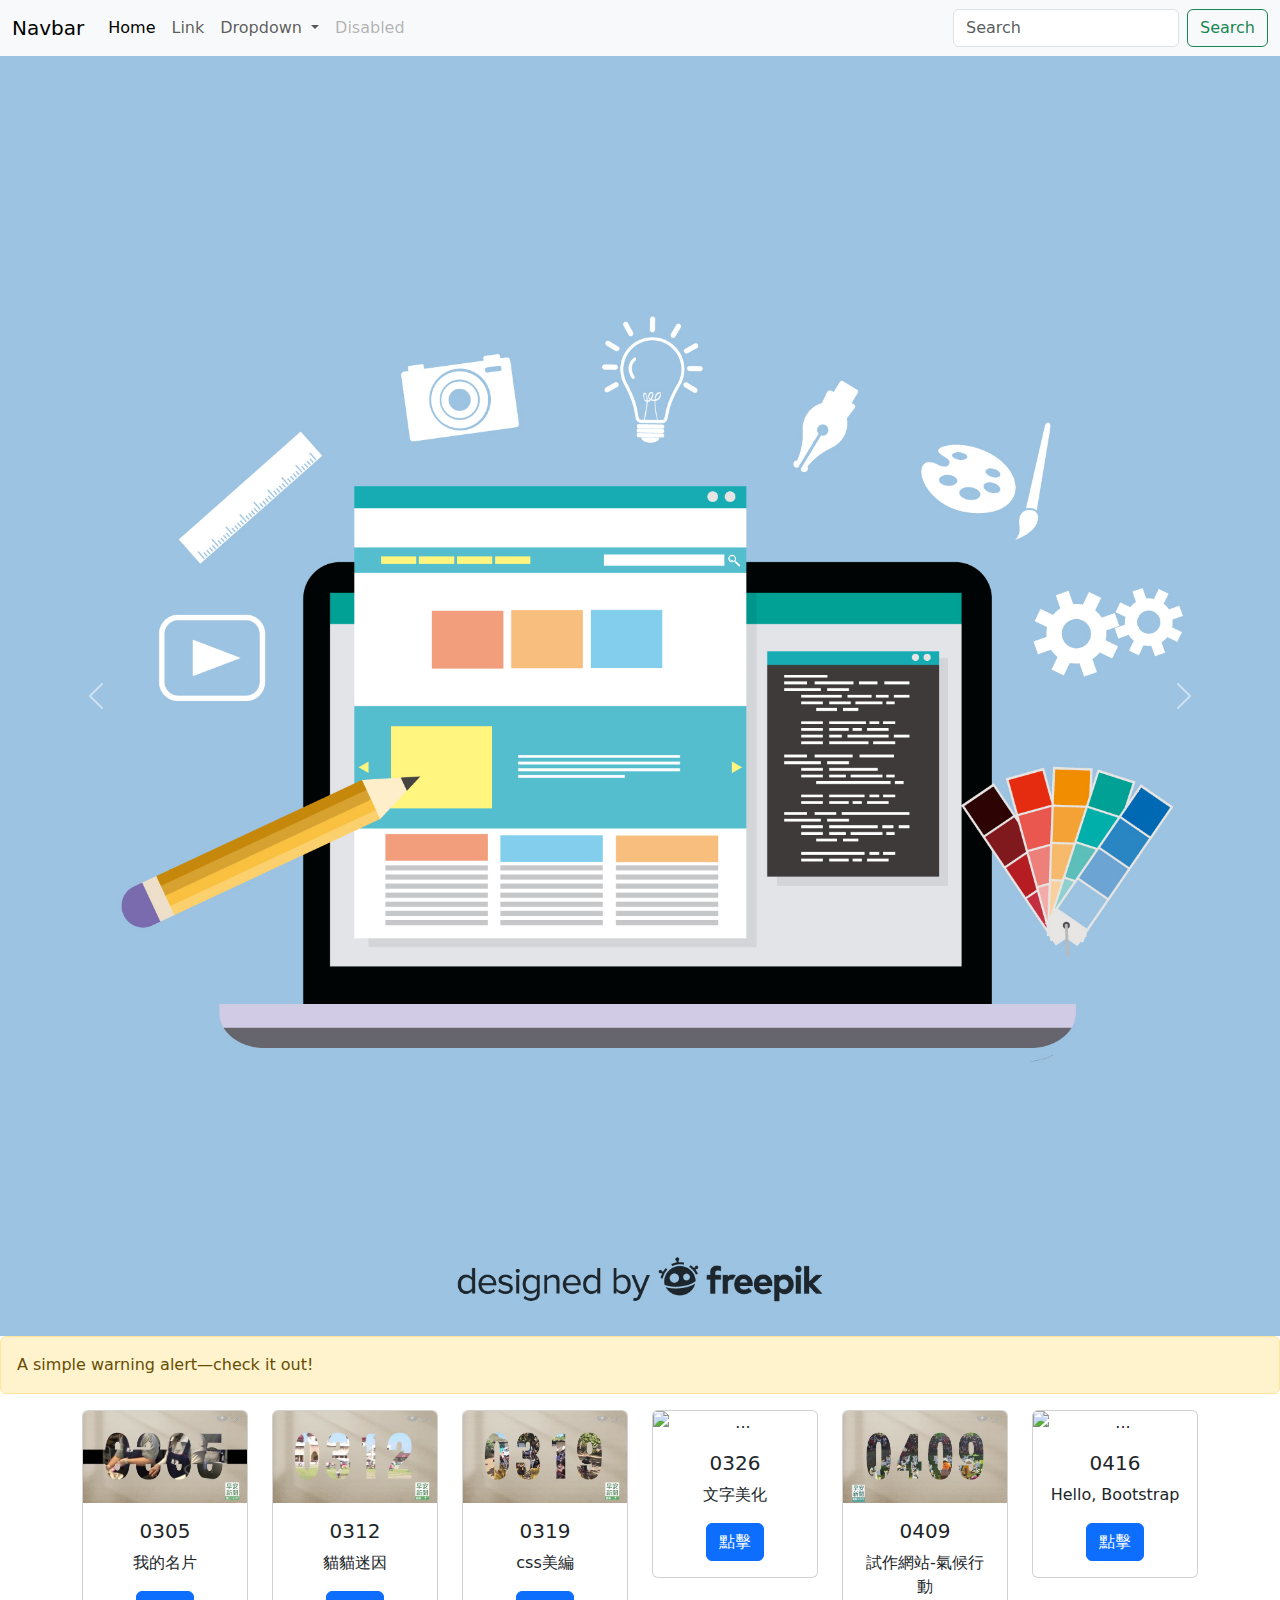
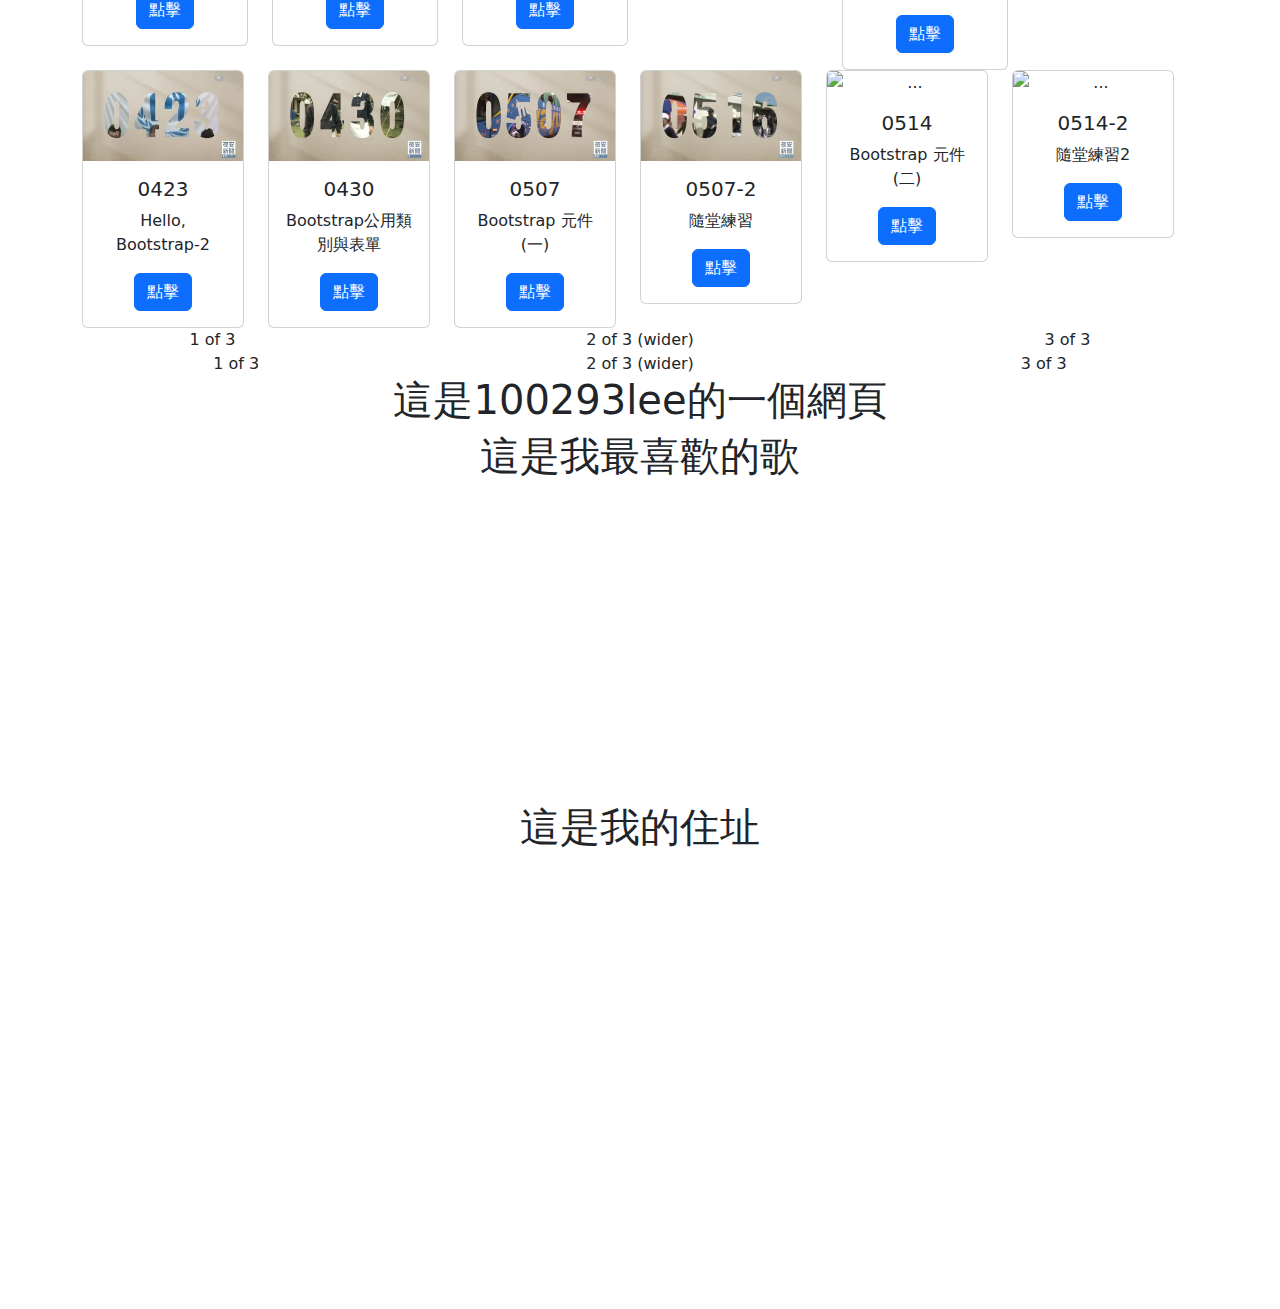
==== index.html @ 9d3fff6c "1" ====
<!DOCTYPE html>

<html>

	<head>
		<meta charset="utf-8">
		<title>我的網頁</title>
		<!-- 引入Bootstrap -->
	         <link href="https://cdn.jsdelivr.net/npm/bootstrap@5.3.3/dist/css/bootstrap.min.css" rel="stylesheet" integrity="sha384-QWTKZyjpPEjISv5WaRU9OFeRpok6YctnYmDr5pNlyT2bRjXh0JMhjY6hW+ALEwIH" crossorigin="anonymous">
	         <script src="https://cdn.jsdelivr.net/npm/bootstrap@5.3.3/dist/js/bootstrap.bundle.min.js" integrity="sha384-YvpcrYf0tY3lHB60NNkmXc5s9fDVZLESaAA55NDzOxhy9GkcIdslK1eN7N6jIeHz" crossorigin="anonymous"></script>
		
	</head>
	
	<body>
		<!-- Navbar -->
		<nav class="navbar navbar-expand-lg bg-body-tertiary">
  <div class="container-fluid">
    <a class="navbar-brand" href="#">Navbar</a>
    <button class="navbar-toggler" type="button" data-bs-toggle="collapse" data-bs-target="#navbarSupportedContent" aria-controls="navbarSupportedContent" aria-expanded="false" aria-label="Toggle navigation">
      <span class="navbar-toggler-icon"></span>
    </button>
    <div class="collapse navbar-collapse" id="navbarSupportedContent">
      <ul class="navbar-nav me-auto mb-2 mb-lg-0">
        <li class="nav-item">
          <a class="nav-link active" aria-current="page" href="#">Home</a>
        </li>
        <li class="nav-item">
          <a class="nav-link" href="#">Link</a>
        </li>
        <li class="nav-item dropdown">
          <a class="nav-link dropdown-toggle" href="#" role="button" data-bs-toggle="dropdown" aria-expanded="false">
            Dropdown
          </a>
          <ul class="dropdown-menu">
            <li><a class="dropdown-item" href="#">Action</a></li>
            <li><a class="dropdown-item" href="#">Another action</a></li>
            <li><hr class="dropdown-divider"></li>
            <li><a class="dropdown-item" href="#">Something else here</a></li>
          </ul>
        </li>
        <li class="nav-item">
          <a class="nav-link disabled" aria-disabled="true">Disabled</a>
        </li>
      </ul>
      <form class="d-flex" role="search">
        <input class="form-control me-2" type="search" placeholder="Search" aria-label="Search">
        <button class="btn btn-outline-success" type="submit">Search</button>
      </form>
    </div>
  </div>
</nav>
		<!-- Carousel -->
		<div id="carouselExample" class="carousel slide">
  <div class="carousel-inner">
    <div class="carousel-item active">
      <img src="458100-PFM5O5-305.jpg" class="d-block w-100" alt="...">
    </div>
    <div class="carousel-item">
      <img src="5-shop-design-template-top-banner_1.webp" class="d-block w-100" alt="...">
    </div>
    <div class="carousel-item">
      <img src="how-to-design-a-good-website-.png" class="d-block w-100" alt="...">
    </div>
  </div>
  <button class="carousel-control-prev" type="button" data-bs-target="#carouselExample" data-bs-slide="prev">
    <span class="carousel-control-prev-icon" aria-hidden="true"></span>
    <span class="visually-hidden">Previous</span>
  </button>
  <button class="carousel-control-next" type="button" data-bs-target="#carouselExample" data-bs-slide="next">
    <span class="carousel-control-next-icon" aria-hidden="true"></span>
    <span class="visually-hidden">Next</span>
  </button>
</div>
		<!-- Alert -->

<div class="alert alert-warning" role="alert">
  A simple warning alert—check it out!
</div>

		<!-- Cards -->
		<div class="container text-center">
  		  <div class="row">
    		<div class="col">
      			<div class="card">
  					<img src="d929bb2508c0e80e79233fb70ca4ea79.jpg" class="card-img-top" alt="...">
  					<div class="card-body">
    					<h5 class="card-title">0305</h5>
    					<p class="card-text">我的名片</p>
    					<a href="0305/index.html" class="btn btn-primary">點擊</a>
  					</div>
				</div>
    		</div>
			<div class="col">
      			<div class="card">
  					<img src="7602c28fa413e6203aaf835ae90d1964.jpg" class="card-img-top" alt="...">
  					<div class="card-body">
    					<h5 class="card-title">0312 </h5>
    					<p class="card-text">貓貓迷因</p>
    					<a href="0312/w0312.html" class="btn btn-primary">點擊</a>
  					</div>
				</div>
    		</div>
			<div class="col">
      			<div class="card">
  					<img src="184143598085ae16a5a2fb267763716d.jpg" class="card-img-top" alt="...">
  					<div class="card-body">
    					<h5 class="card-title">0319</h5>
    					<p class="card-text">css美編</p>
    					<a href="0319/index.html" class="btn btn-primary">點擊</a>
  					</div>
				</div>
    		</div>
			<div class="col">
      			<div class="card">
  					<img src="images.jpg" class="card-img-top" alt="...">
  					<div class="card-body">
    					<h5 class="card-title">0326</h5>
    					<p class="card-text">文字美化</p>
    					<a href="0326/0326-02.html" class="btn btn-primary">點擊</a>
  					</div>
				</div>
    		</div>
			<div class="col">
      			<div class="card">
  					<img src="1b6446e94896bd81a8d20cd13bc6fe61.jpg" class="card-img-top" alt="...">
  					<div class="card-body">
    					<h5 class="card-title">0409</h5>
    					<p class="card-text">試作網站-氣候行動</p>
    					<a href="0409/index.html" class="btn btn-primary">點擊</a>
  					</div>
				</div>
    		</div>
			<div class="col">
      			<div class="card">
  					<img src="" class="card-img-top" alt="...">
  					<div class="card-body">
    					<h5 class="card-title">0416</h5>
    					<p class="card-text">Hello, Bootstrap</p>
    					<a href="0416/index.html" class="btn btn-primary">點擊</a>
  					</div>
				</div>
    		</div>
			<div class="row">
    		<div class="col">
      			<div class="card">
  					<img src="images (1).jpg" class="card-img-top" alt="...">
  					<div class="card-body">
    					<h5 class="card-title">0423</h5>
    					<p class="card-text">Hello, Bootstrap-2</p>
    					<a href="0423/index.html" class="btn btn-primary">點擊</a>
  					</div>
				</div>
    		</div>
			<div class="col">
      			<div class="card">
  					<img src="559060.jpg" class="card-img-top" alt="...">
  					<div class="card-body">
    					<h5 class="card-title">0430 </h5>
    					<p class="card-text">Bootstrap公用類別與表單</p>
    					<a href="0430/index.html" class="btn btn-primary">點擊</a>
  					</div>
				</div>
    		</div>
			<div class="col">
      			<div class="card">
  					<img src="e626d86673fbdec9ebea418ca307e6d9.jpg" class="card-img-top" alt="...">
  					<div class="card-body">
    					<h5 class="card-title">0507</h5>
    					<p class="card-text">Bootstrap 元件(一)</p>
    					<a href="0507/index.html" class="btn btn-primary">點擊</a>
  					</div>
				</div>
    		</div>
			<div class="col">
      			<div class="card">
  					<img src="f93e0d64d843c40c93bfb45cb2a07d54.jpg" class="card-img-top" alt="...">
  					<div class="card-body">
    					<h5 class="card-title">0507-2</h5>
    					<p class="card-text">隨堂練習</p>
    					<a href="0507-2/index.html" class="btn btn-primary">點擊</a>
  					</div>
				</div>
    		</div>
			<div class="col">
      			<div class="card">
  					<img src="..." class="card-img-top" alt="...">
  					<div class="card-body">
    					<h5 class="card-title">0514</h5>
    					<p class="card-text">Bootstrap 元件(二)</p>
    					<a href="0514/index.html" class="btn btn-primary">點擊</a>
  					</div>
				</div>
    		</div>
			<div class="col">
      			<div class="card">
  					<img src="..." class="card-img-top" alt="...">
  					<div class="card-body">
    					<h5 class="card-title">0514-2</h5>
    					<p class="card-text">隨堂練習2</p>
    					<a href="0514-2/index.html" class="btn btn-primary">點擊</a>
  					</div>
				</div>
    		</div>
		</div>

		<!__ Footer __>
		<div class="container text-center">
  <div class="row">
    <div class="col">
      1 of 3
    </div>
    <div class="col-6">
      2 of 3 (wider)
    </div>
    <div class="col">
      3 of 3
    </div>
  </div>
  <div class="row">
    <div class="col">
      1 of 3
    </div>
    <div class="col-5">
      2 of 3 (wider)
    </div>
    <div class="col">
      3 of 3
    </div>
  </div>
</div>
		
		
		
		
		
		
		
		
		
		
		
		
		
		
		<!--
  <p><a href="0305/index.html">0305-我的名片</a></p>
  <p><a href="0312/w0312.html">0312-網頁容器</a></p>
  <p><a href="0319/index.html">0319</a></p>
  <p><a href="0326/index.html">0326</a></p>
  <p><a href="0409/index.html">0409</a></p>
  <p><a href="0416/index.html">0416</a></p>
  <p><a href="0423/index.html">0423</a></p>
  <p><a href="0430/index.html">0430</a></p>
  <p><a href="0507/index.html">0507</a></p>
  <p><a href="0507-2/index.html">隨堂練習</a></p>
  <p><a href="0514/index.html">0514</a></p>
  <p><a href="0514-2/index.html">隨堂練習</a></p>
-->
	    <h1>這是100293lee的一個網頁</h1>
    
		<h1>這是我最喜歡的歌</h1>	
<iframe width="560" height="315" src="https://www.youtube.com/embed/wJnBTPUQS5A?si=DUGt9DIWEv4rrYVt" title="YouTube video player" frameborder="0" allow="accelerometer; autoplay; clipboard-write; encrypted-media; gyroscope; picture-in-picture; web-share" allowfullscreen></iframe>
    <h1>這是我的住址</h1>
		<iframe src="https://www.google.com/maps/embed?pb=!1m18!1m12!1m3!1d3615.278259251106!2d121.5420624760505!3d25.024629238667554!2m3!1f0!2f0!3f0!3m2!1i1024!2i768!4f13.1!3m3!1m2!1s0x3442a908a8232611%3A0xeebfb2d71a5025c7!2z5ZyL56uL6Ie65YyX5pWZ6IKy5aSn5a24!5e0!3m2!1szh-TW!2stw!4v1708998260800!5m2!1szh-TW!2stw" width="600" height="450" style="border:0;" allowfullscreen="" loading="lazy" referrerpolicy="no-referrer-when-downgrade"></iframe>
	</body>

</html>
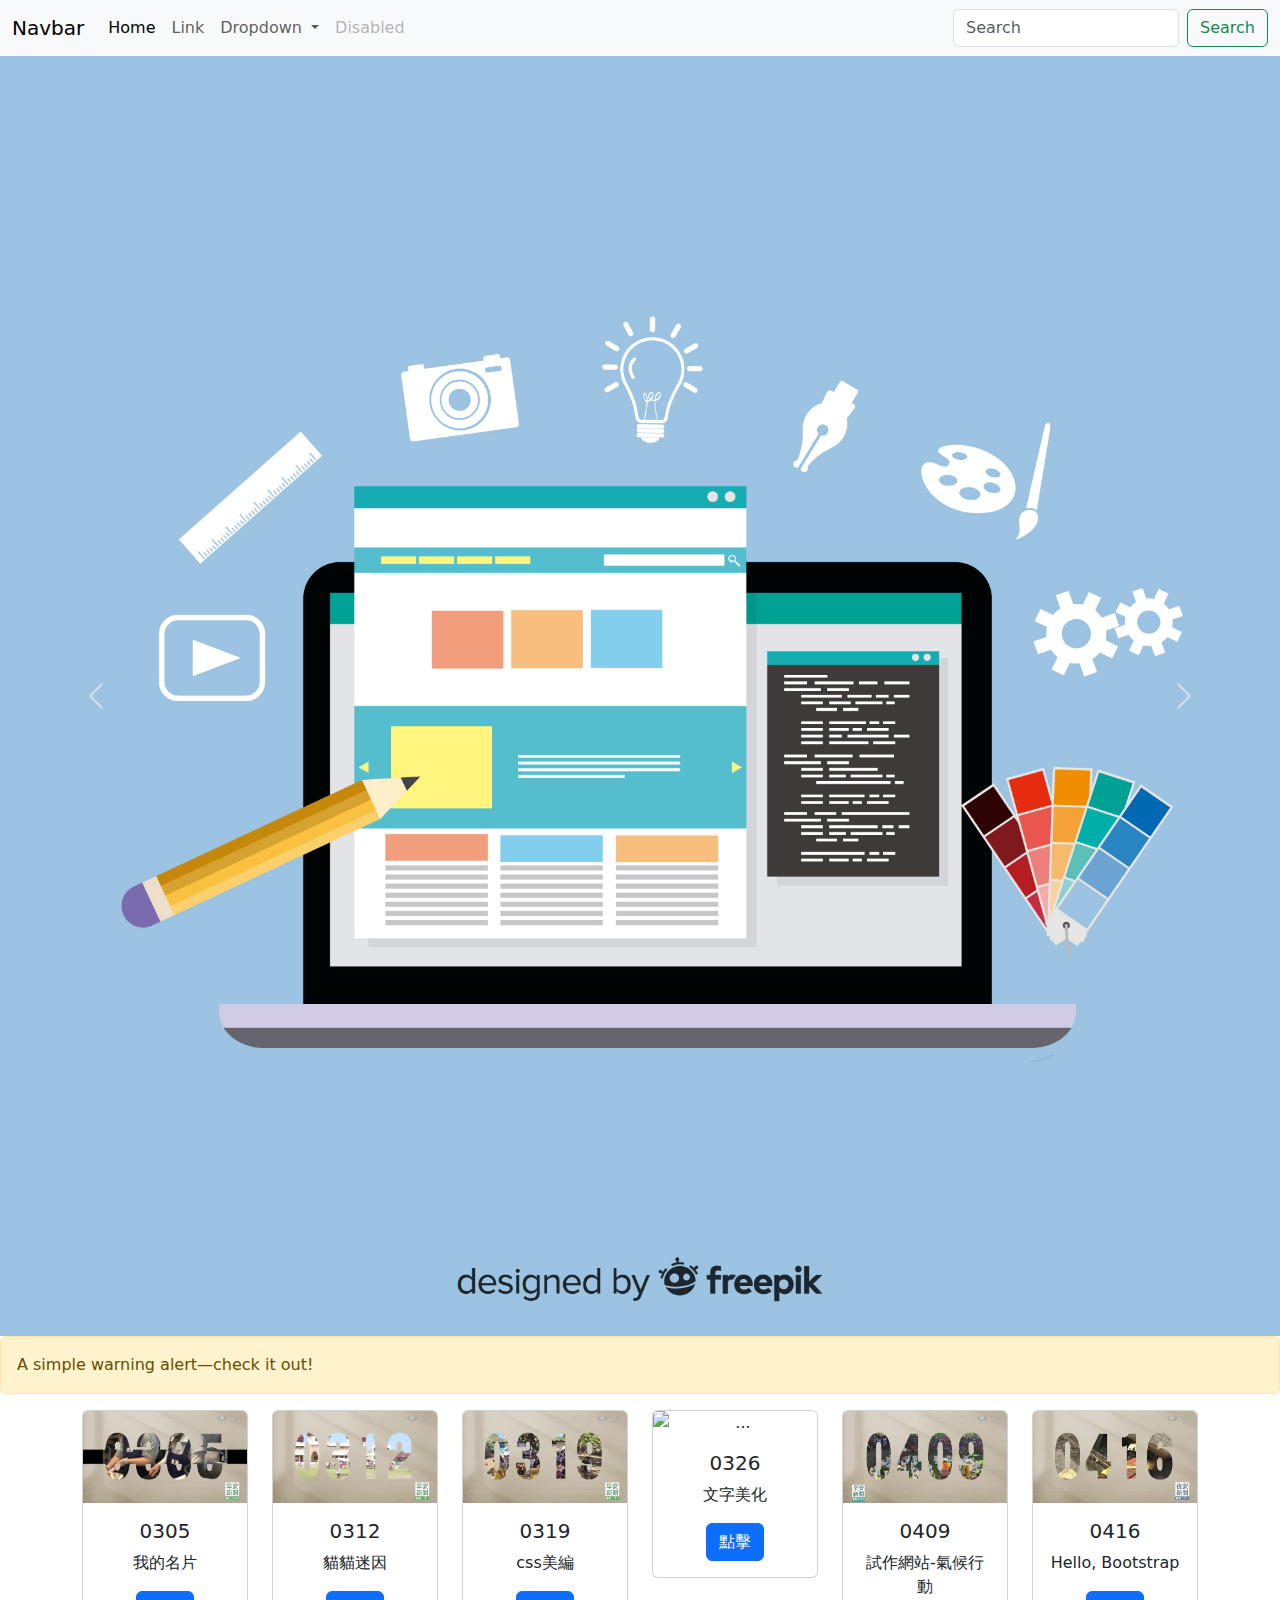
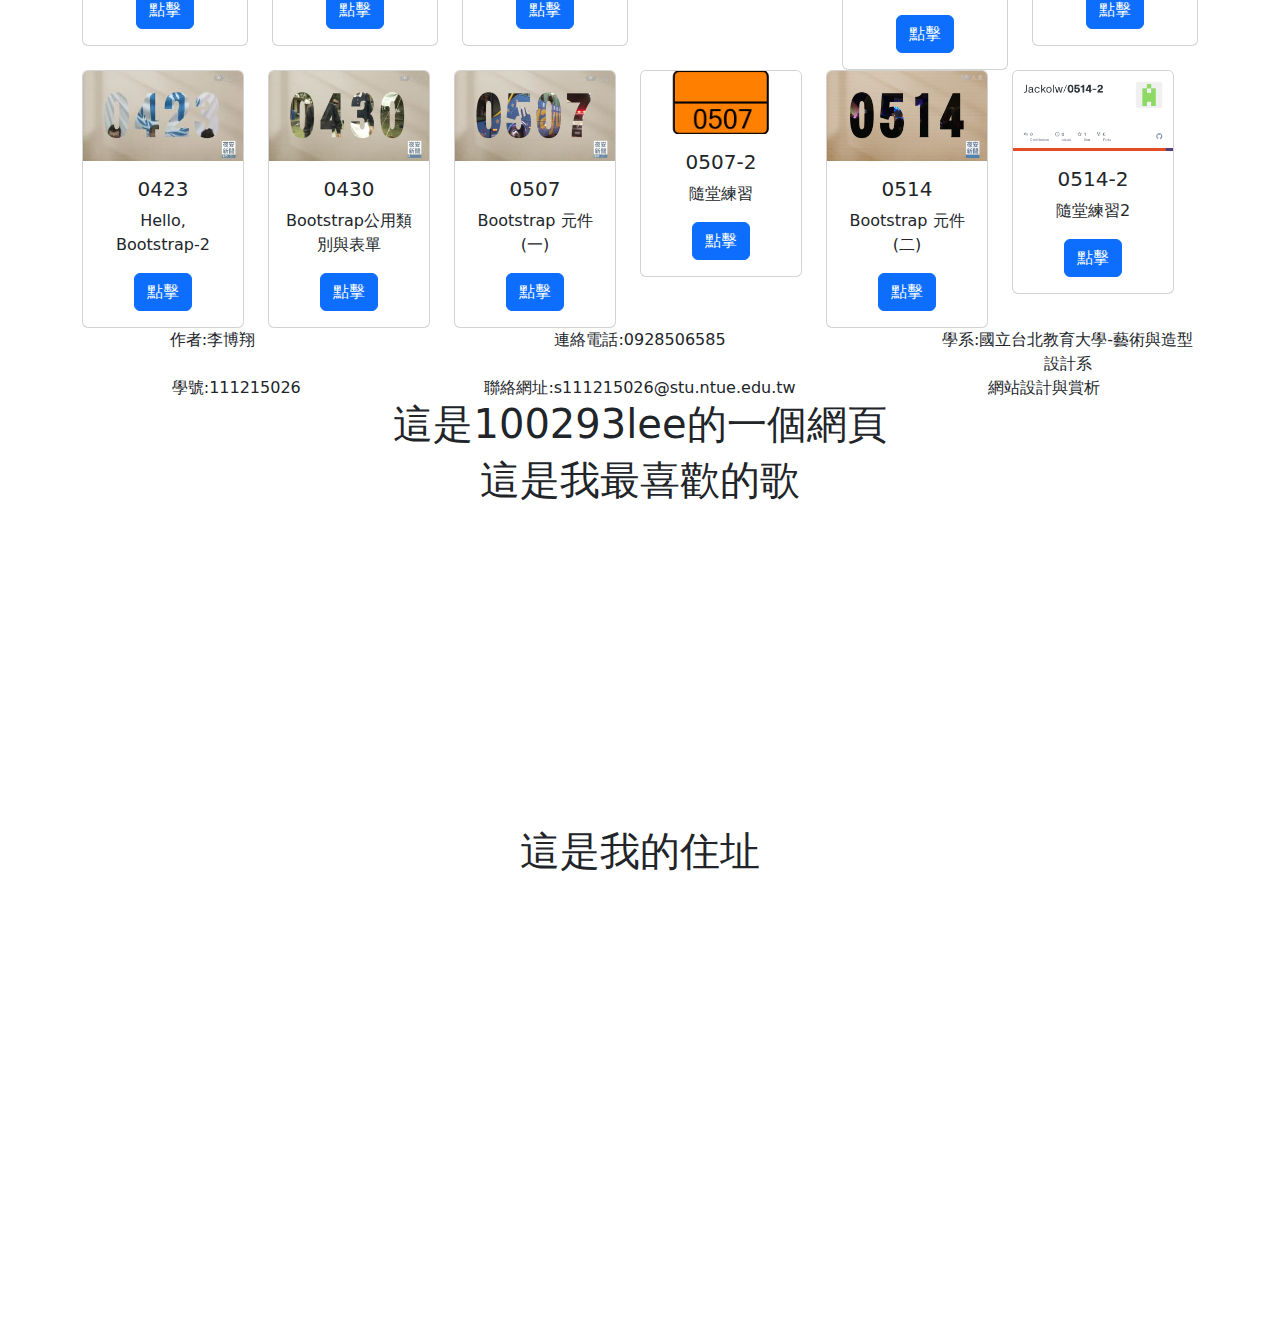
==== commit cd4ab026: "1" ====
--- a/index.html
+++ b/index.html
@@ -133,7 +133,7 @@
     		</div>
 			<div class="col">
       			<div class="card">
-  					<img src="" class="card-img-top" alt="...">
+  					<img src="images (2).jpg" class="card-img-top" alt="...">
   					<div class="card-body">
     					<h5 class="card-title">0416</h5>
     					<p class="card-text">Hello, Bootstrap</p>
@@ -174,7 +174,7 @@
     		</div>
 			<div class="col">
       			<div class="card">
-  					<img src="f93e0d64d843c40c93bfb45cb2a07d54.jpg" class="card-img-top" alt="...">
+  					<img src="images (1).png" class="card-img-top" alt="...">
   					<div class="card-body">
     					<h5 class="card-title">0507-2</h5>
     					<p class="card-text">隨堂練習</p>
@@ -184,7 +184,7 @@
     		</div>
 			<div class="col">
       			<div class="card">
-  					<img src="..." class="card-img-top" alt="...">
+  					<img src="29ec2deac8b854ae75659819d77c6f04.jpg" class="card-img-top" alt="...">
   					<div class="card-body">
     					<h5 class="card-title">0514</h5>
     					<p class="card-text">Bootstrap 元件(二)</p>
@@ -194,7 +194,7 @@
     		</div>
 			<div class="col">
       			<div class="card">
-  					<img src="..." class="card-img-top" alt="...">
+  					<img src="0514-2.png" class="card-img-top" alt="...">
   					<div class="card-body">
     					<h5 class="card-title">0514-2</h5>
     					<p class="card-text">隨堂練習2</p>
@@ -208,24 +208,24 @@
 		<div class="container text-center">
   <div class="row">
     <div class="col">
-      1 of 3
+      作者:李博翔
     </div>
     <div class="col-6">
-      2 of 3 (wider)
-    </div>
-    <div class="col">
-      3 of 3
+      連絡電話:0928506585
+    </div>
+    <div class="col">
+      學系:國立台北教育大學-藝術與造型設計系
     </div>
   </div>
   <div class="row">
     <div class="col">
-      1 of 3
+      學號:111215026
     </div>
     <div class="col-5">
-      2 of 3 (wider)
-    </div>
-    <div class="col">
-      3 of 3
+      聯絡網址:s111215026@stu.ntue.edu.tw
+    </div>
+    <div class="col">
+      網站設計與賞析
     </div>
   </div>
 </div>
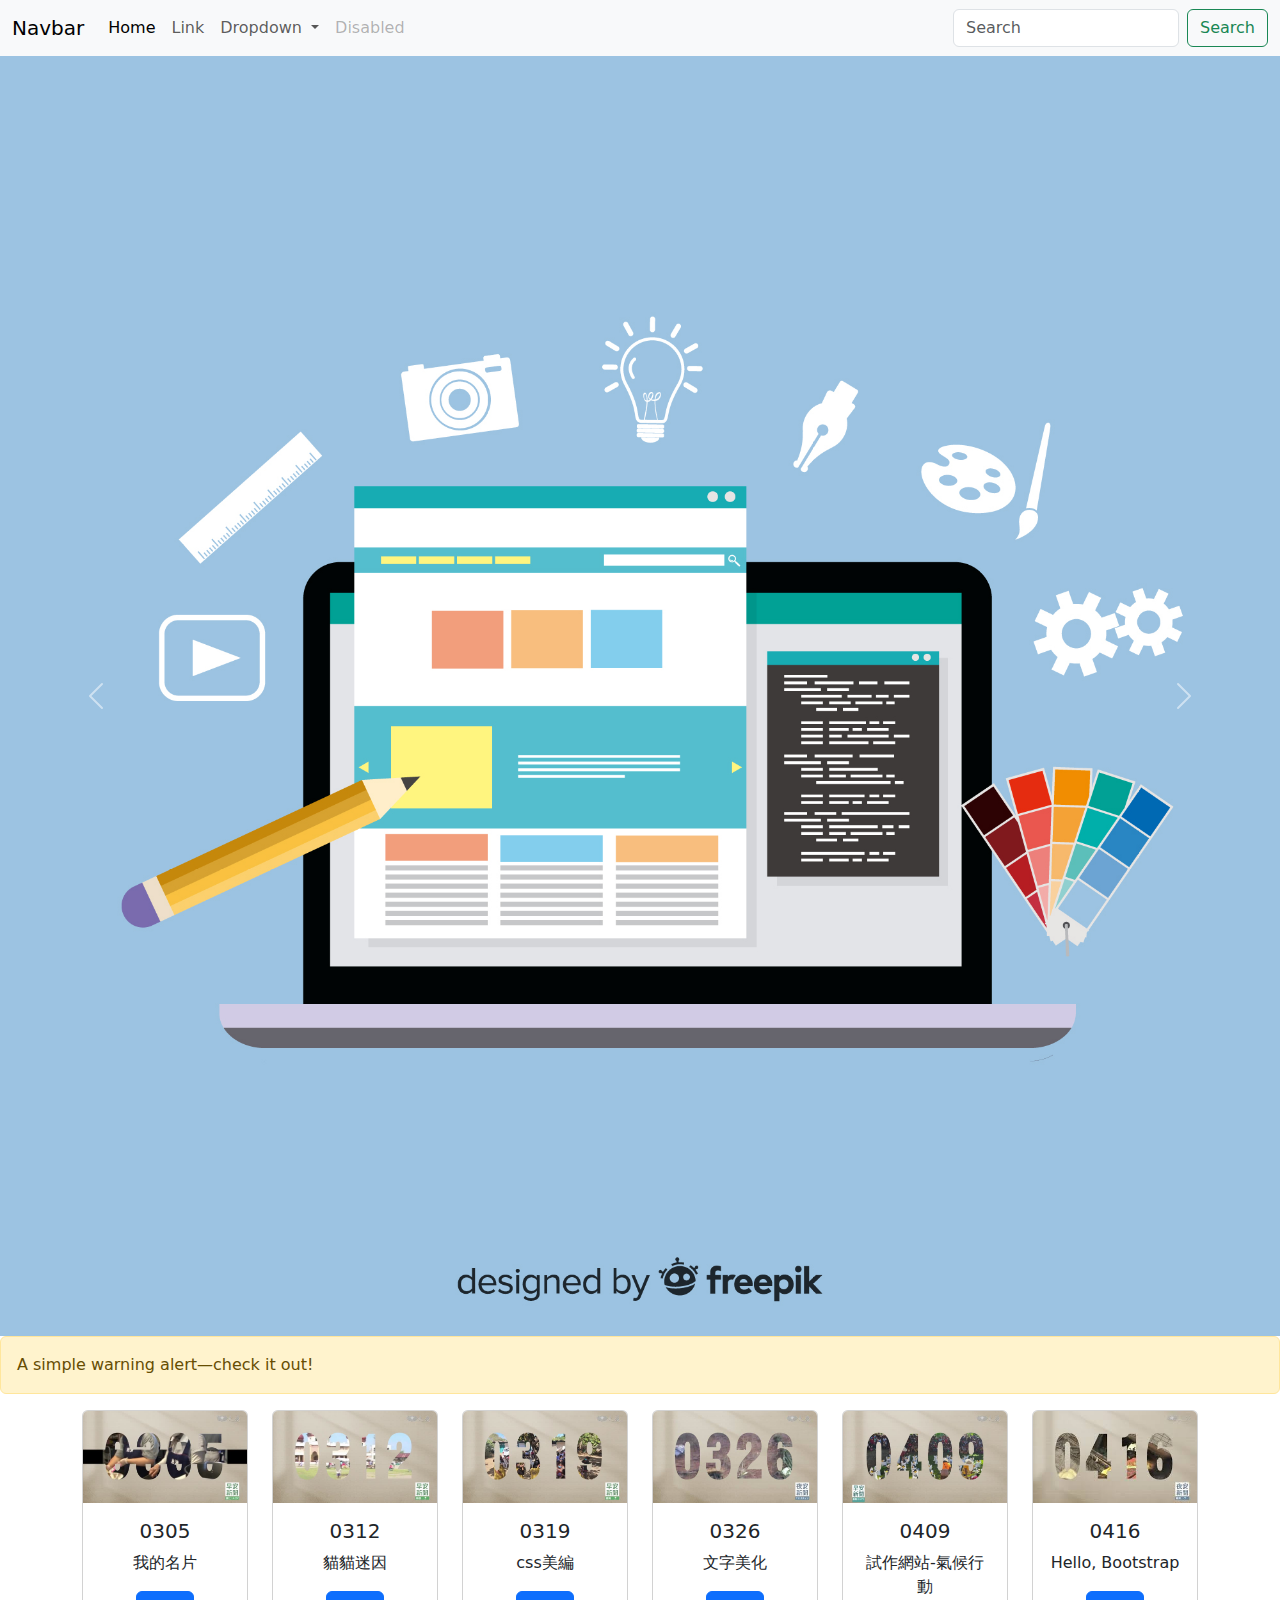
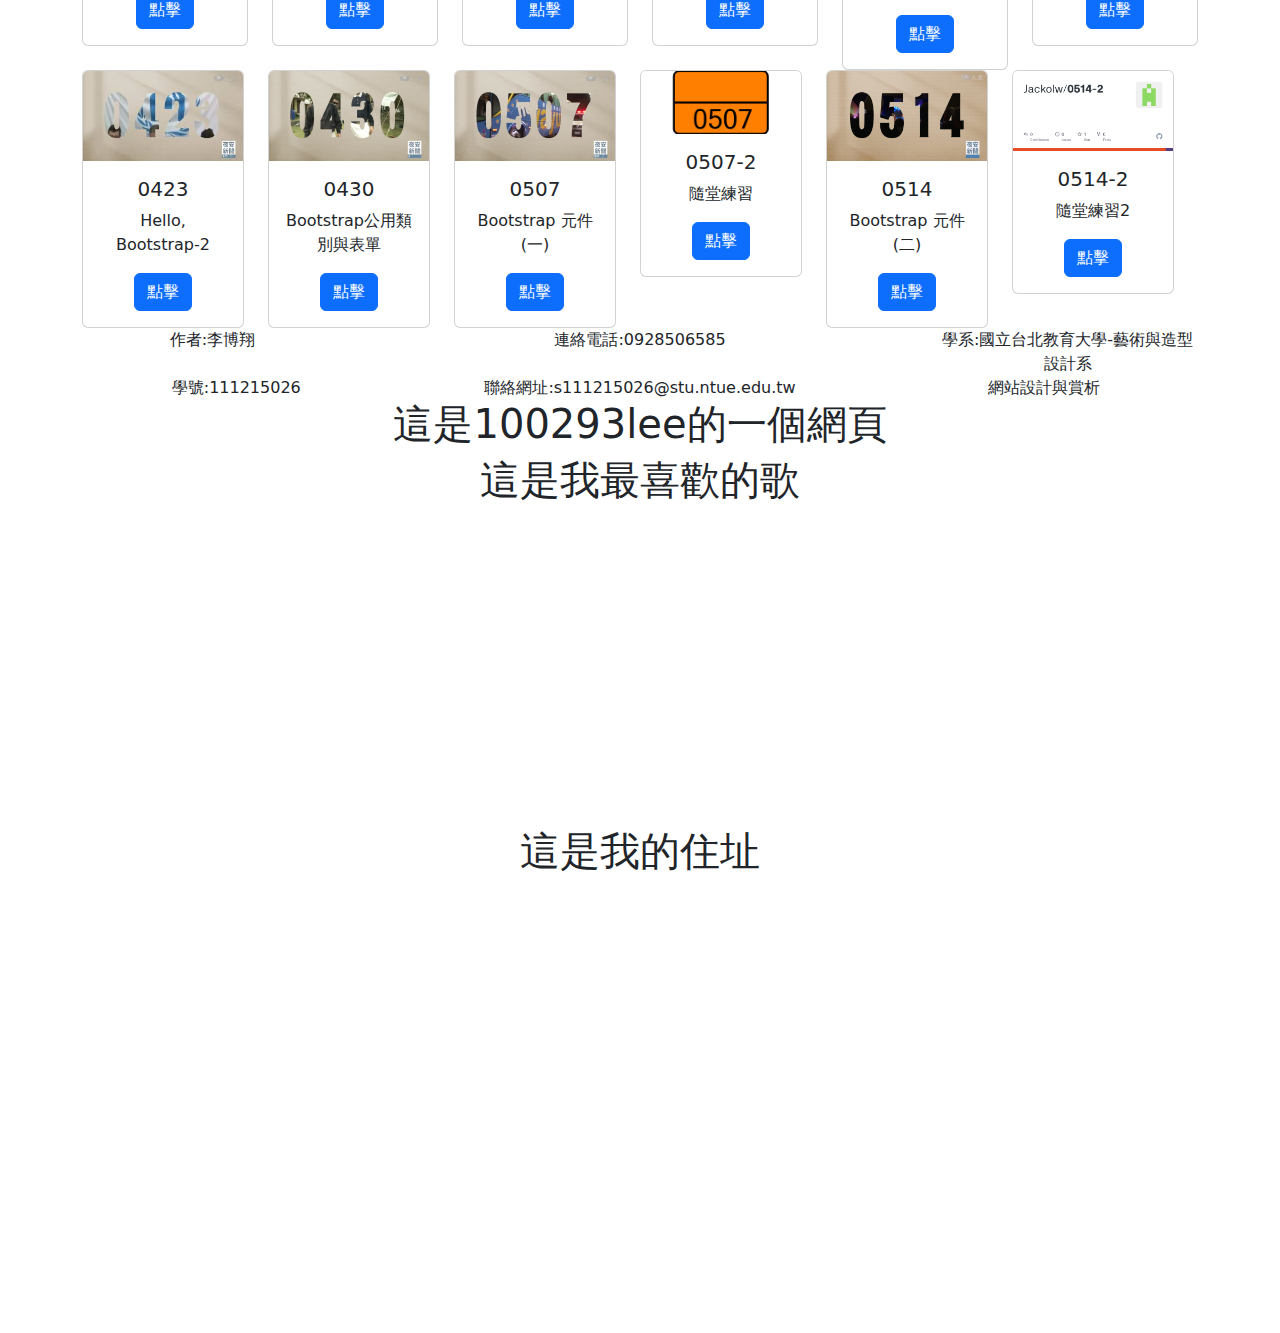
==== commit 473b7947: "1" ====
--- a/index.html
+++ b/index.html
@@ -113,7 +113,7 @@
     		</div>
 			<div class="col">
       			<div class="card">
-  					<img src="images.jpg" class="card-img-top" alt="...">
+  					<img src="w644.jpg" class="card-img-top" alt="...">
   					<div class="card-body">
     					<h5 class="card-title">0326</h5>
     					<p class="card-text">文字美化</p>
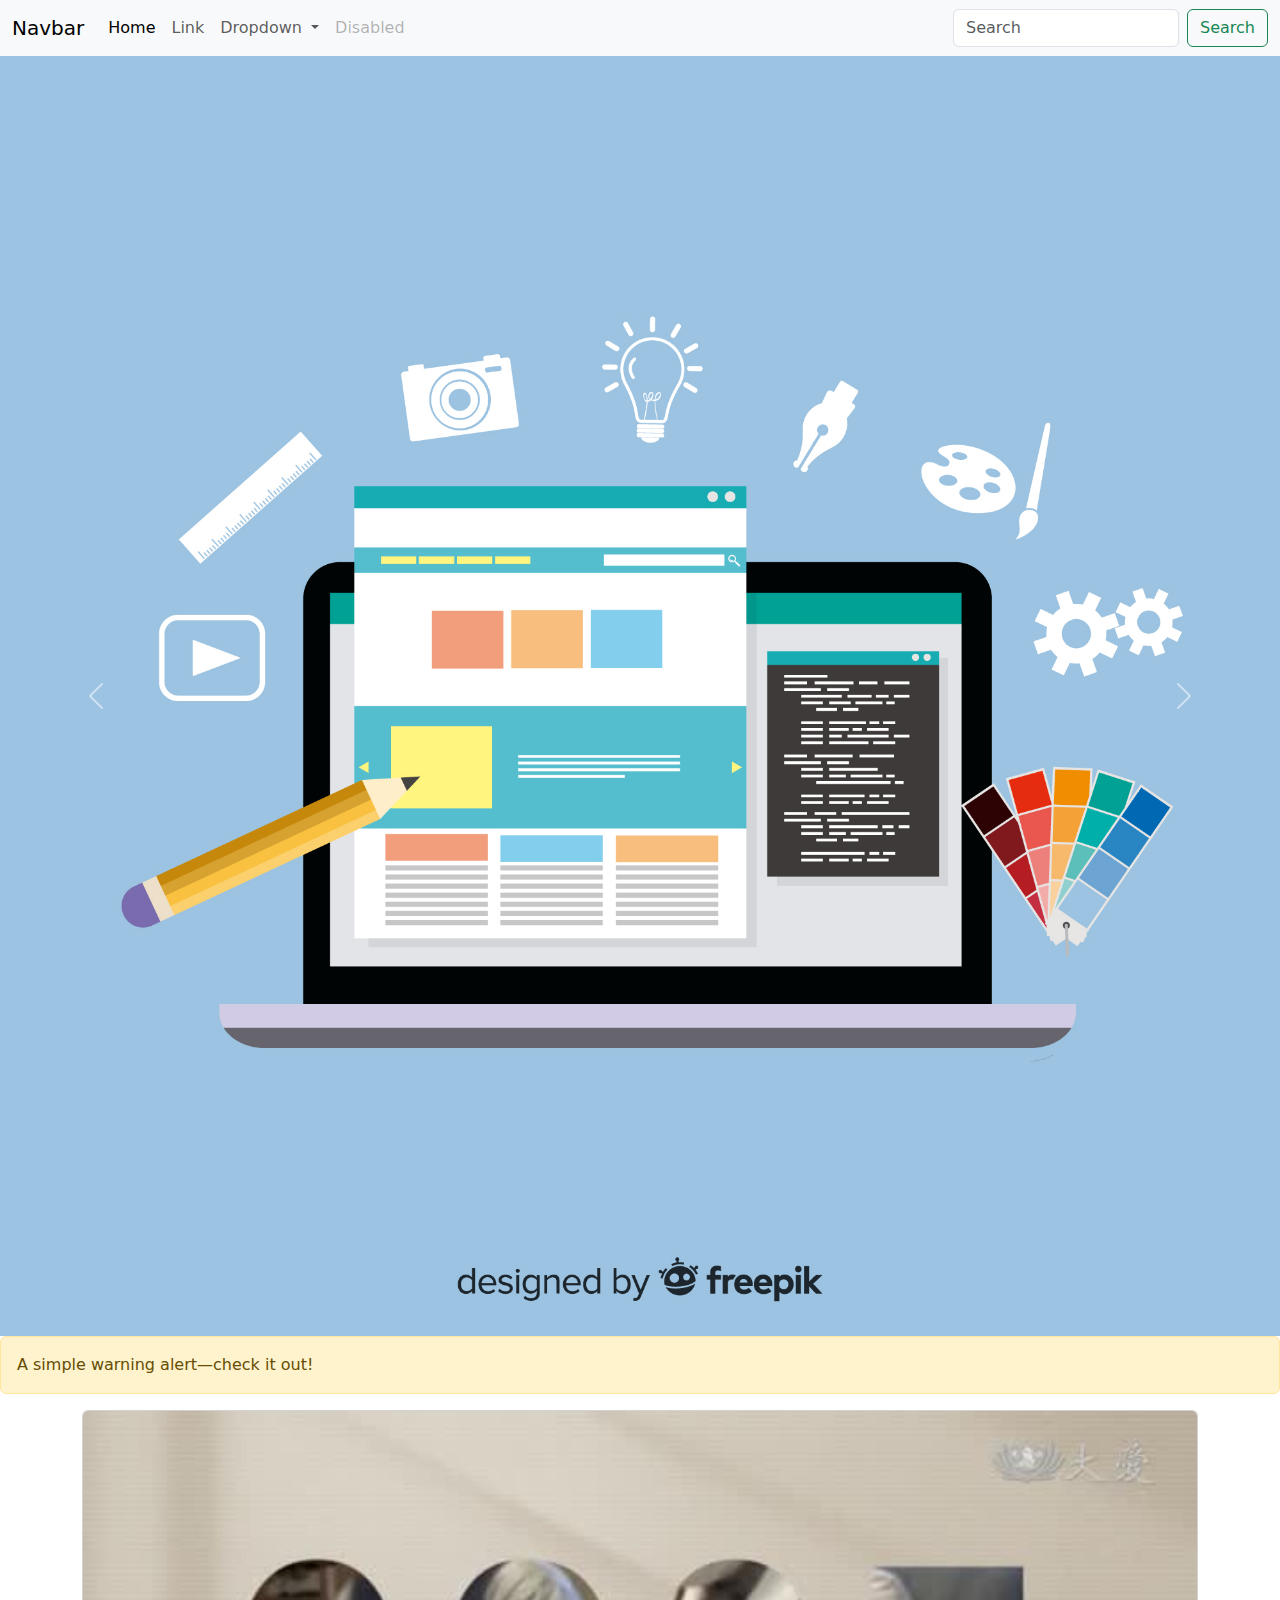
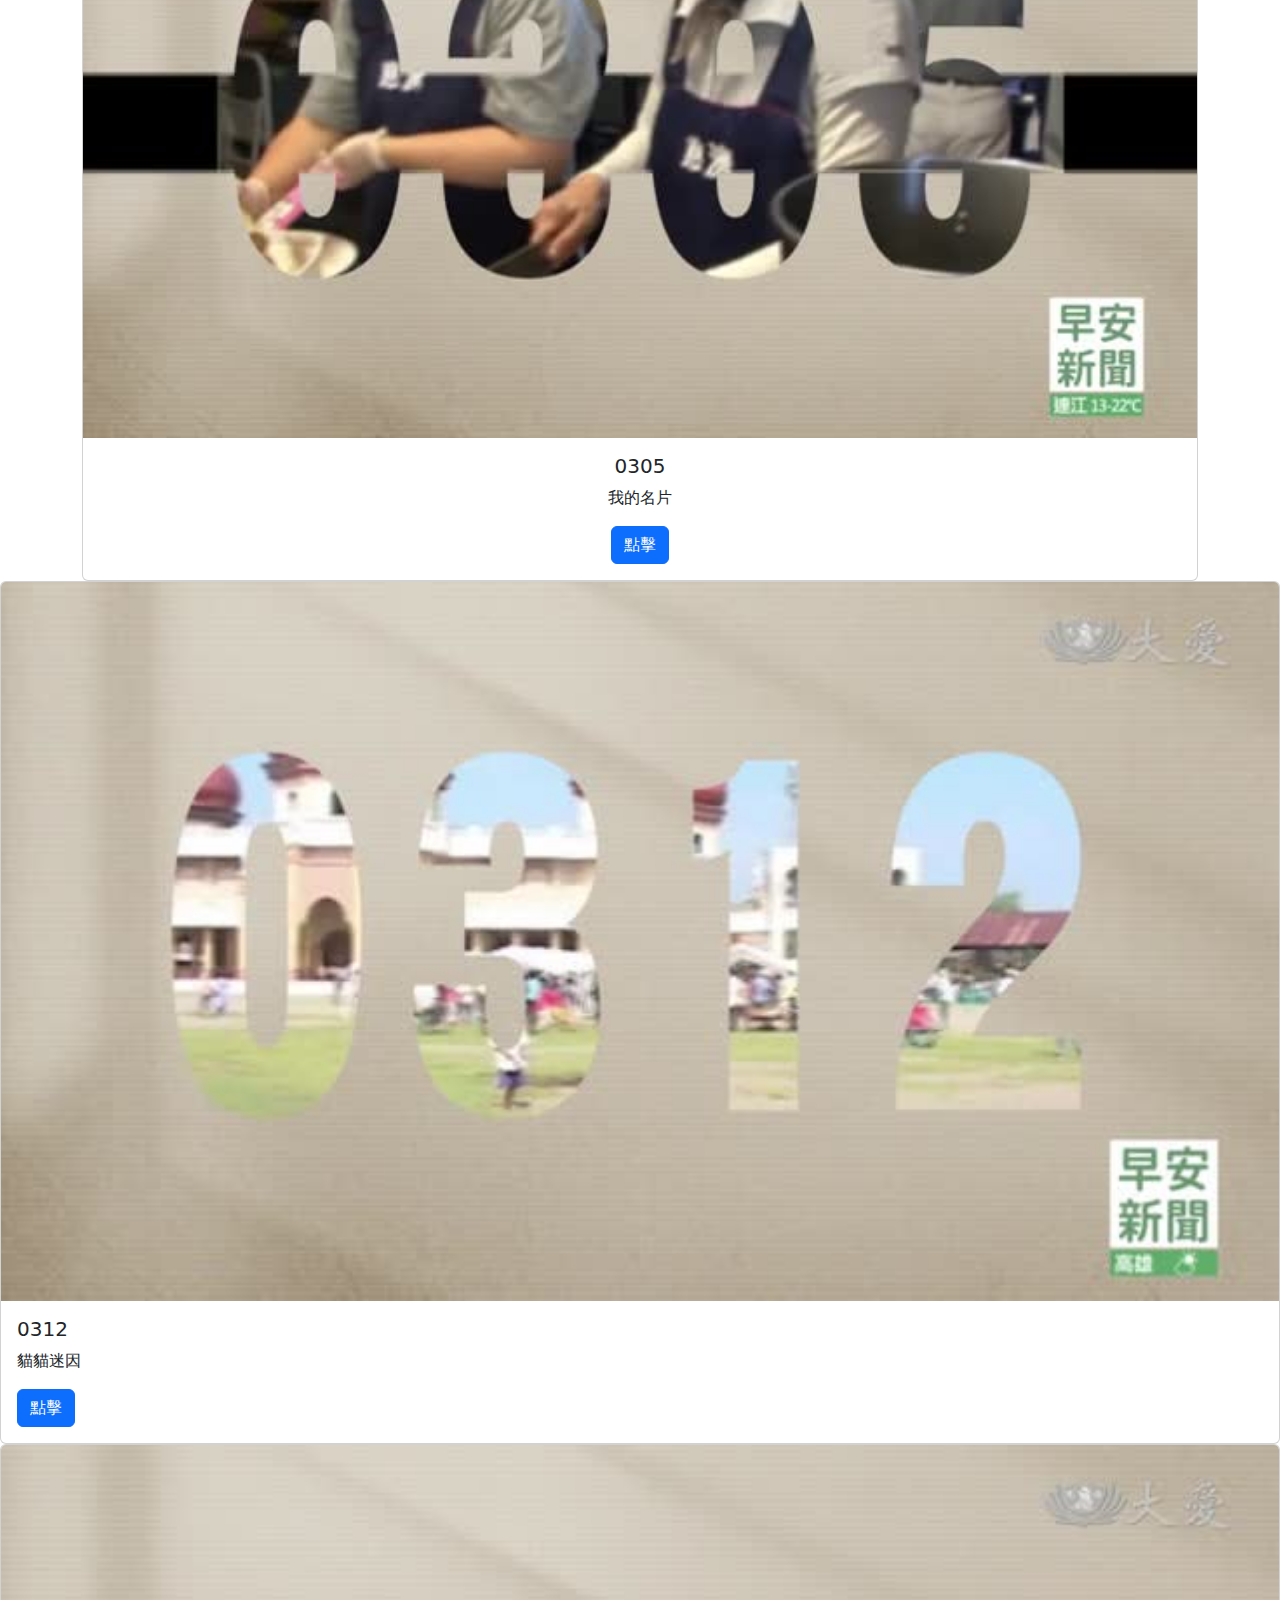
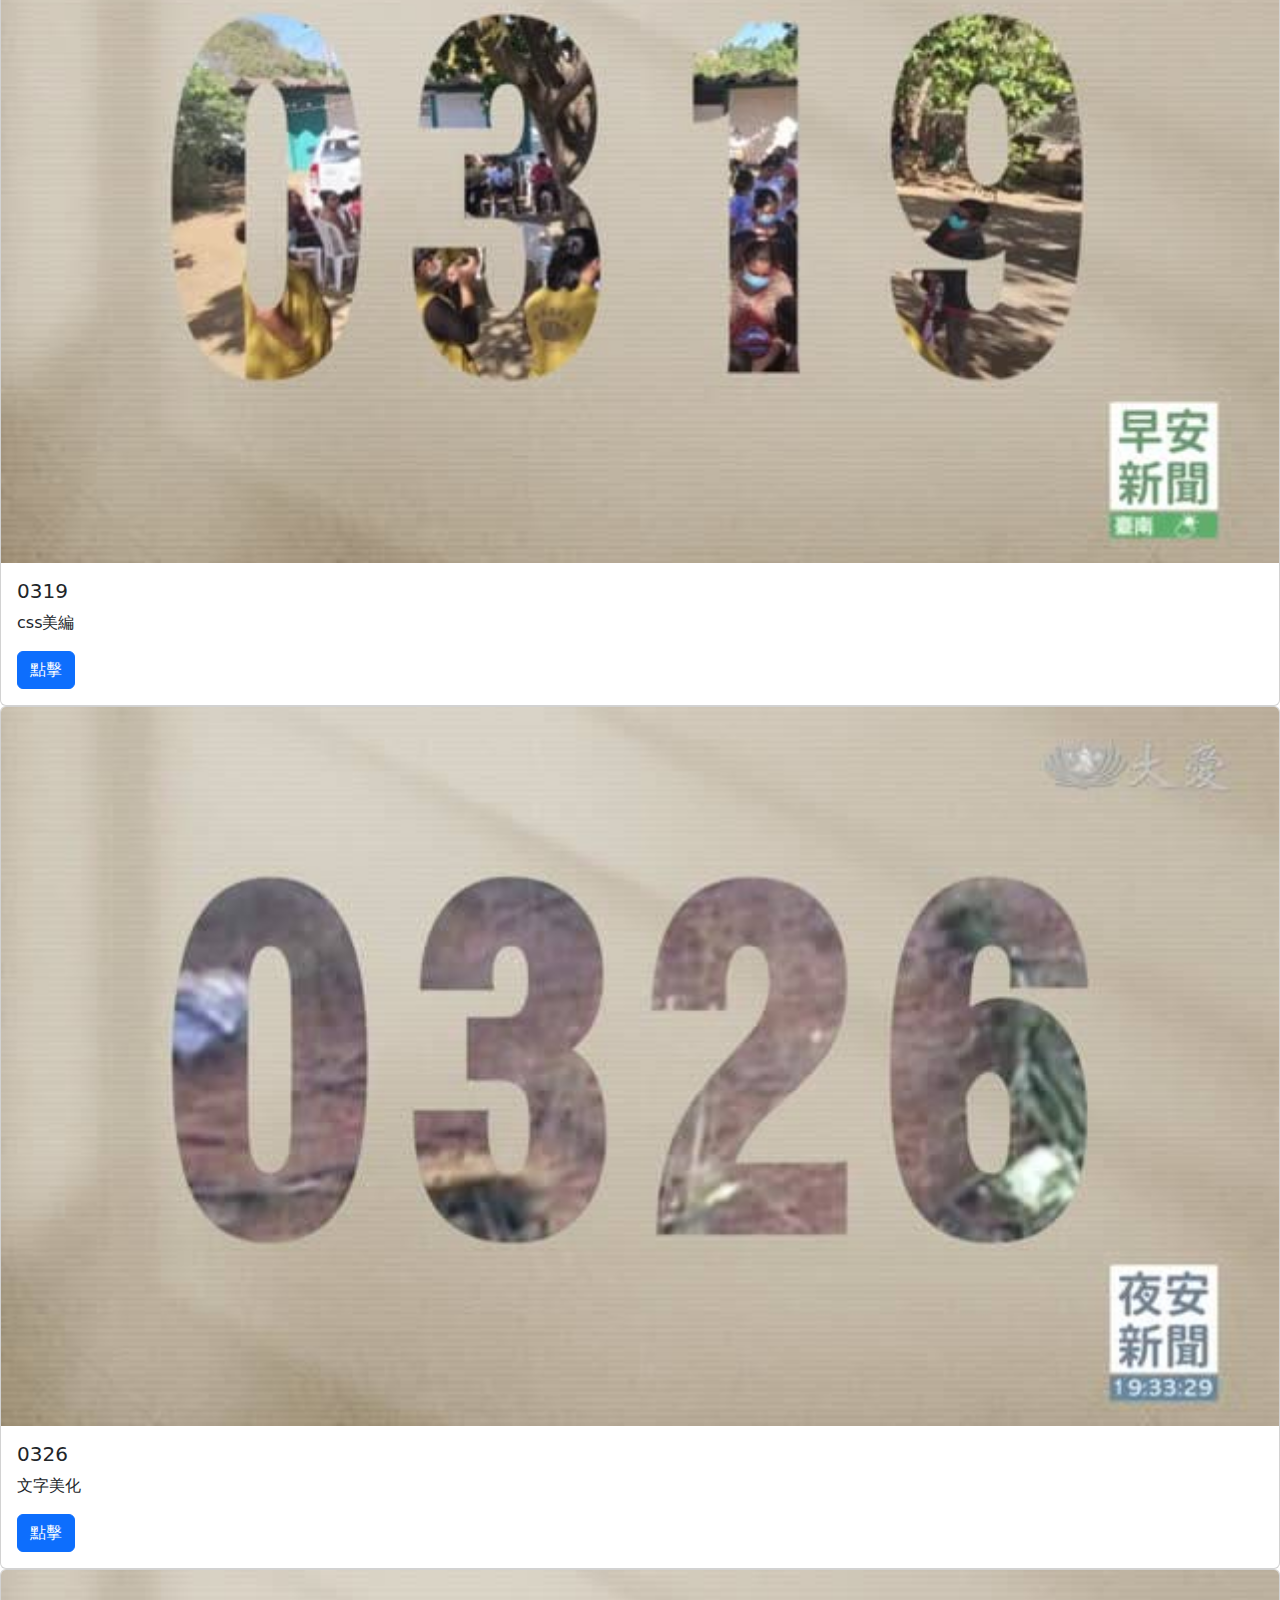
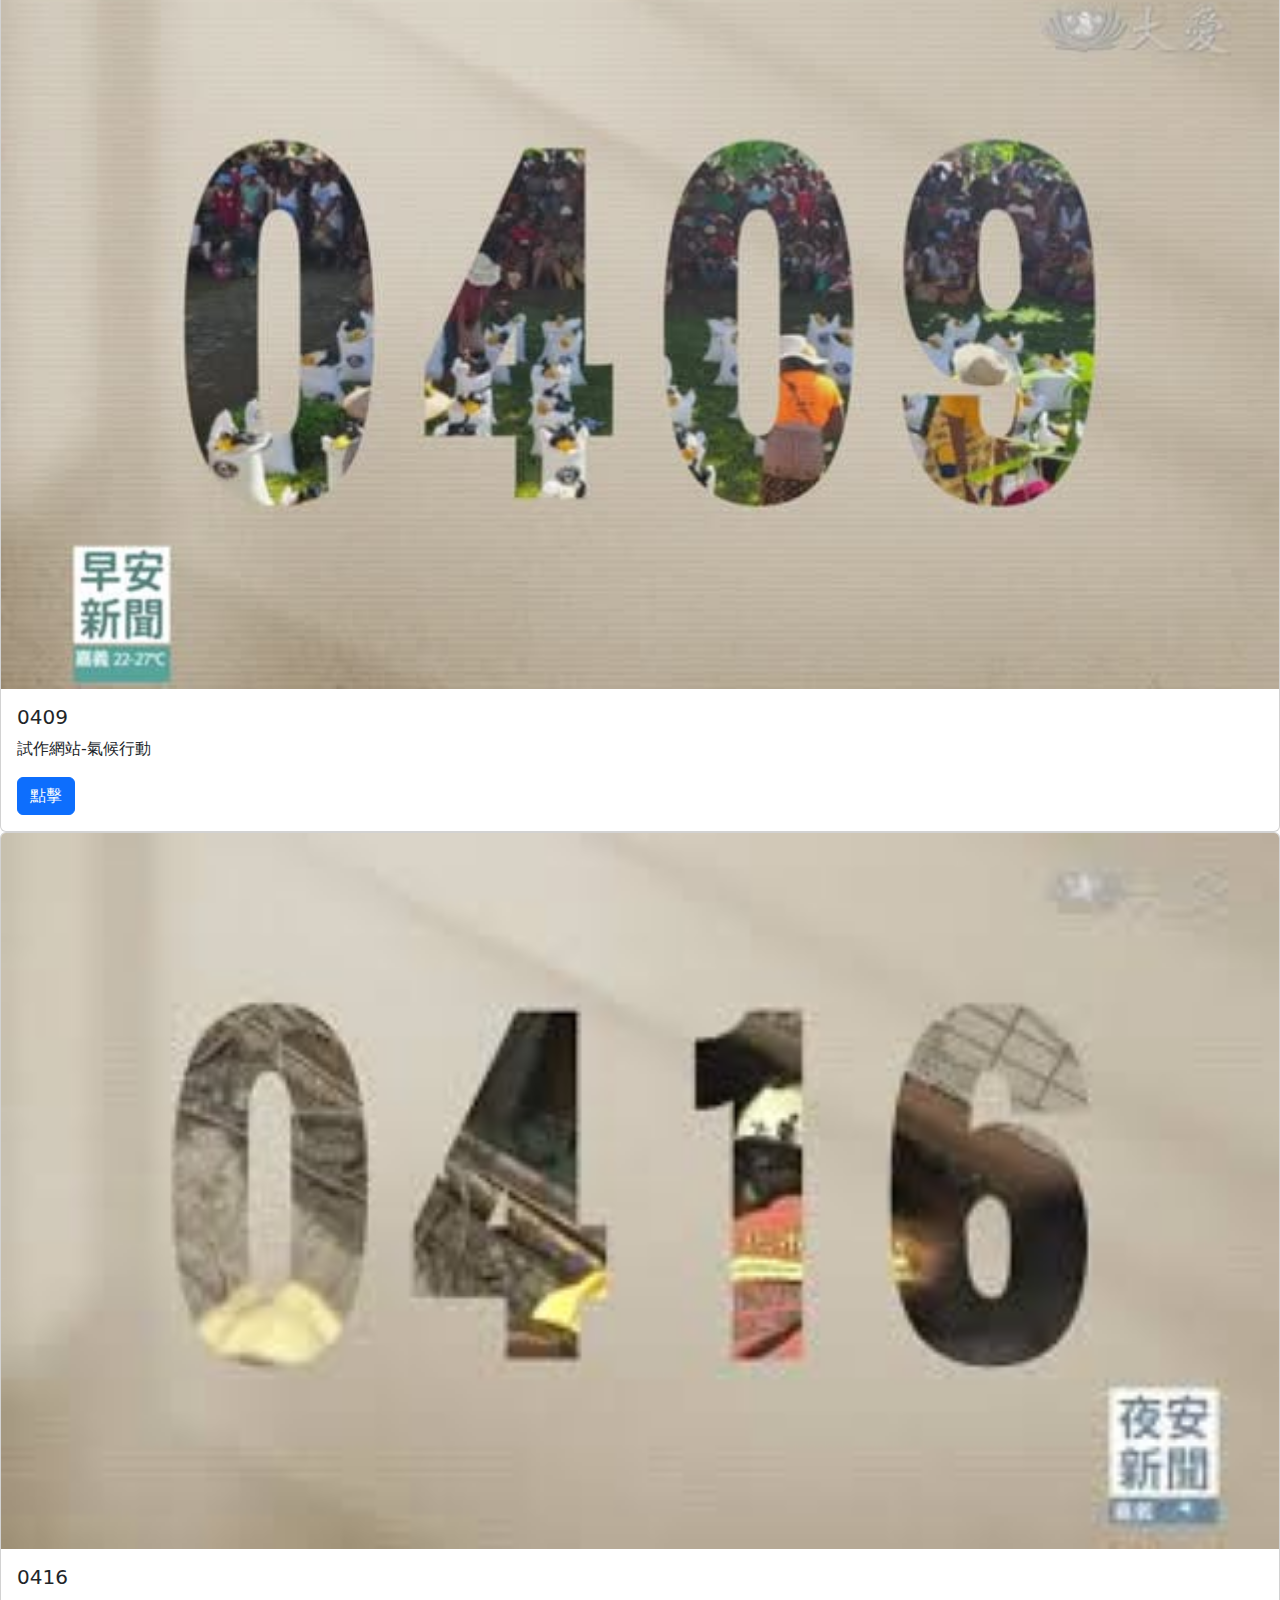
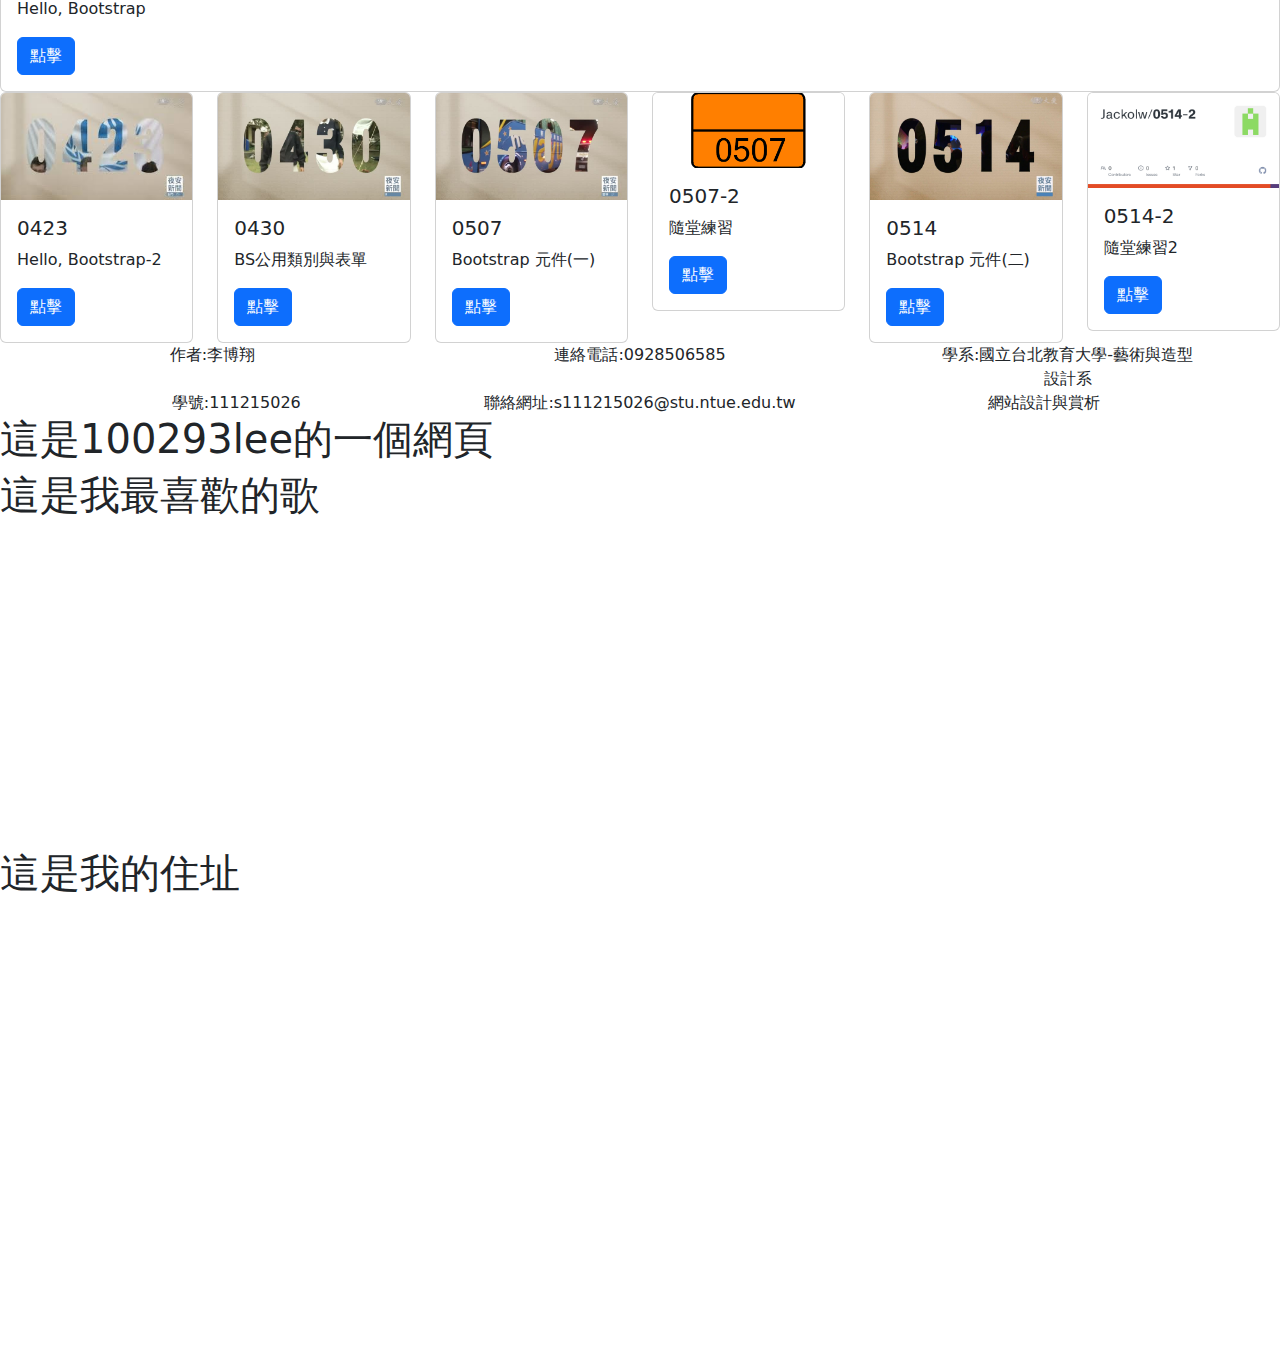
==== commit 0e66f1be: "Update index.html" ====
--- a/index.html
+++ b/index.html
@@ -91,6 +91,8 @@
   					</div>
 				</div>
     		</div>
+		 </div>
+		</div>
 			<div class="col">
       			<div class="card">
   					<img src="7602c28fa413e6203aaf835ae90d1964.jpg" class="card-img-top" alt="...">
@@ -157,7 +159,7 @@
   					<img src="559060.jpg" class="card-img-top" alt="...">
   					<div class="card-body">
     					<h5 class="card-title">0430 </h5>
-    					<p class="card-text">Bootstrap公用類別與表單</p>
+    					<p class="card-text">BS公用類別與表單</p>
     					<a href="0430/index.html" class="btn btn-primary">點擊</a>
   					</div>
 				</div>
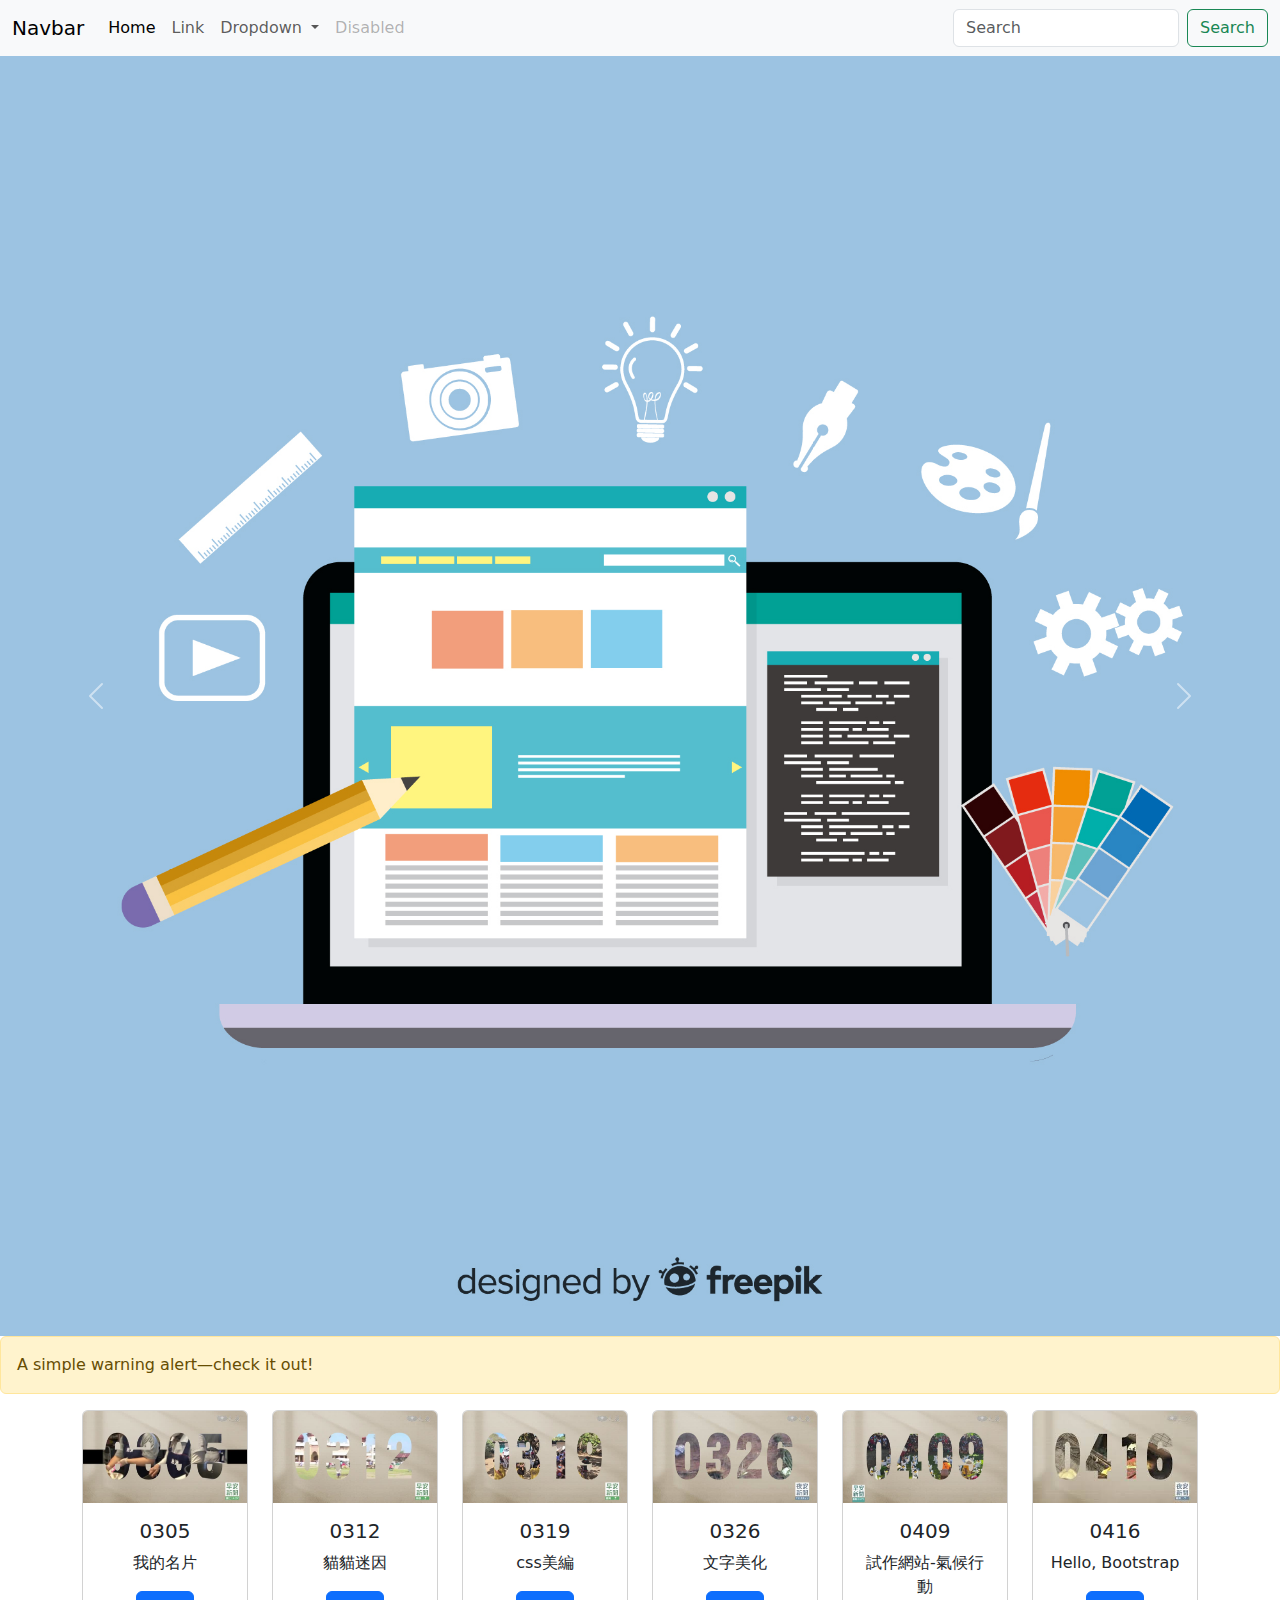
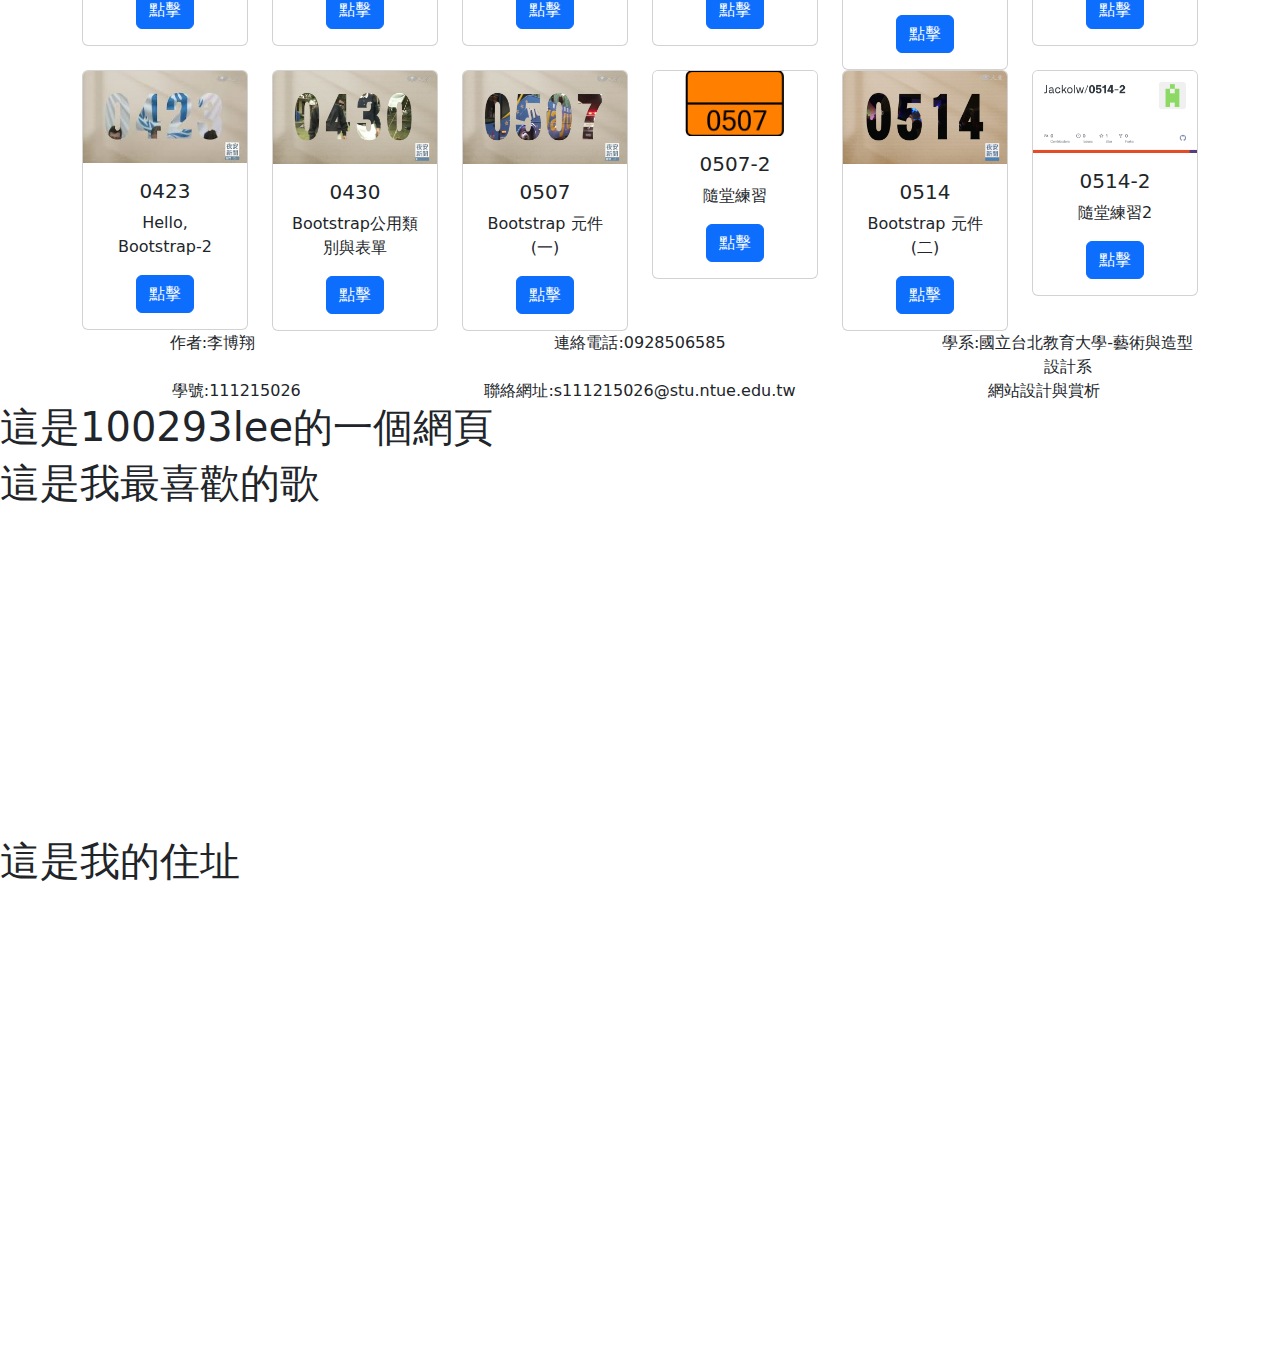
==== commit f7eff67d: "Update index.html" ====
--- a/index.html
+++ b/index.html
@@ -91,8 +91,6 @@
   					</div>
 				</div>
     		</div>
-		 </div>
-		</div>
 			<div class="col">
       			<div class="card">
   					<img src="7602c28fa413e6203aaf835ae90d1964.jpg" class="card-img-top" alt="...">
@@ -143,7 +141,11 @@
   					</div>
 				</div>
     		</div>
-			<div class="row">
+		</div>
+			  
+			  
+			  
+		<div class="row">
     		<div class="col">
       			<div class="card">
   					<img src="images (1).jpg" class="card-img-top" alt="...">
@@ -159,7 +161,7 @@
   					<img src="559060.jpg" class="card-img-top" alt="...">
   					<div class="card-body">
     					<h5 class="card-title">0430 </h5>
-    					<p class="card-text">BS公用類別與表單</p>
+    					<p class="card-text">Bootstrap公用類別與表單</p>
     					<a href="0430/index.html" class="btn btn-primary">點擊</a>
   					</div>
 				</div>
@@ -205,6 +207,9 @@
 				</div>
     		</div>
 		</div>
+			
+	</div>
+		
 
 		<!__ Footer __>
 		<div class="container text-center">
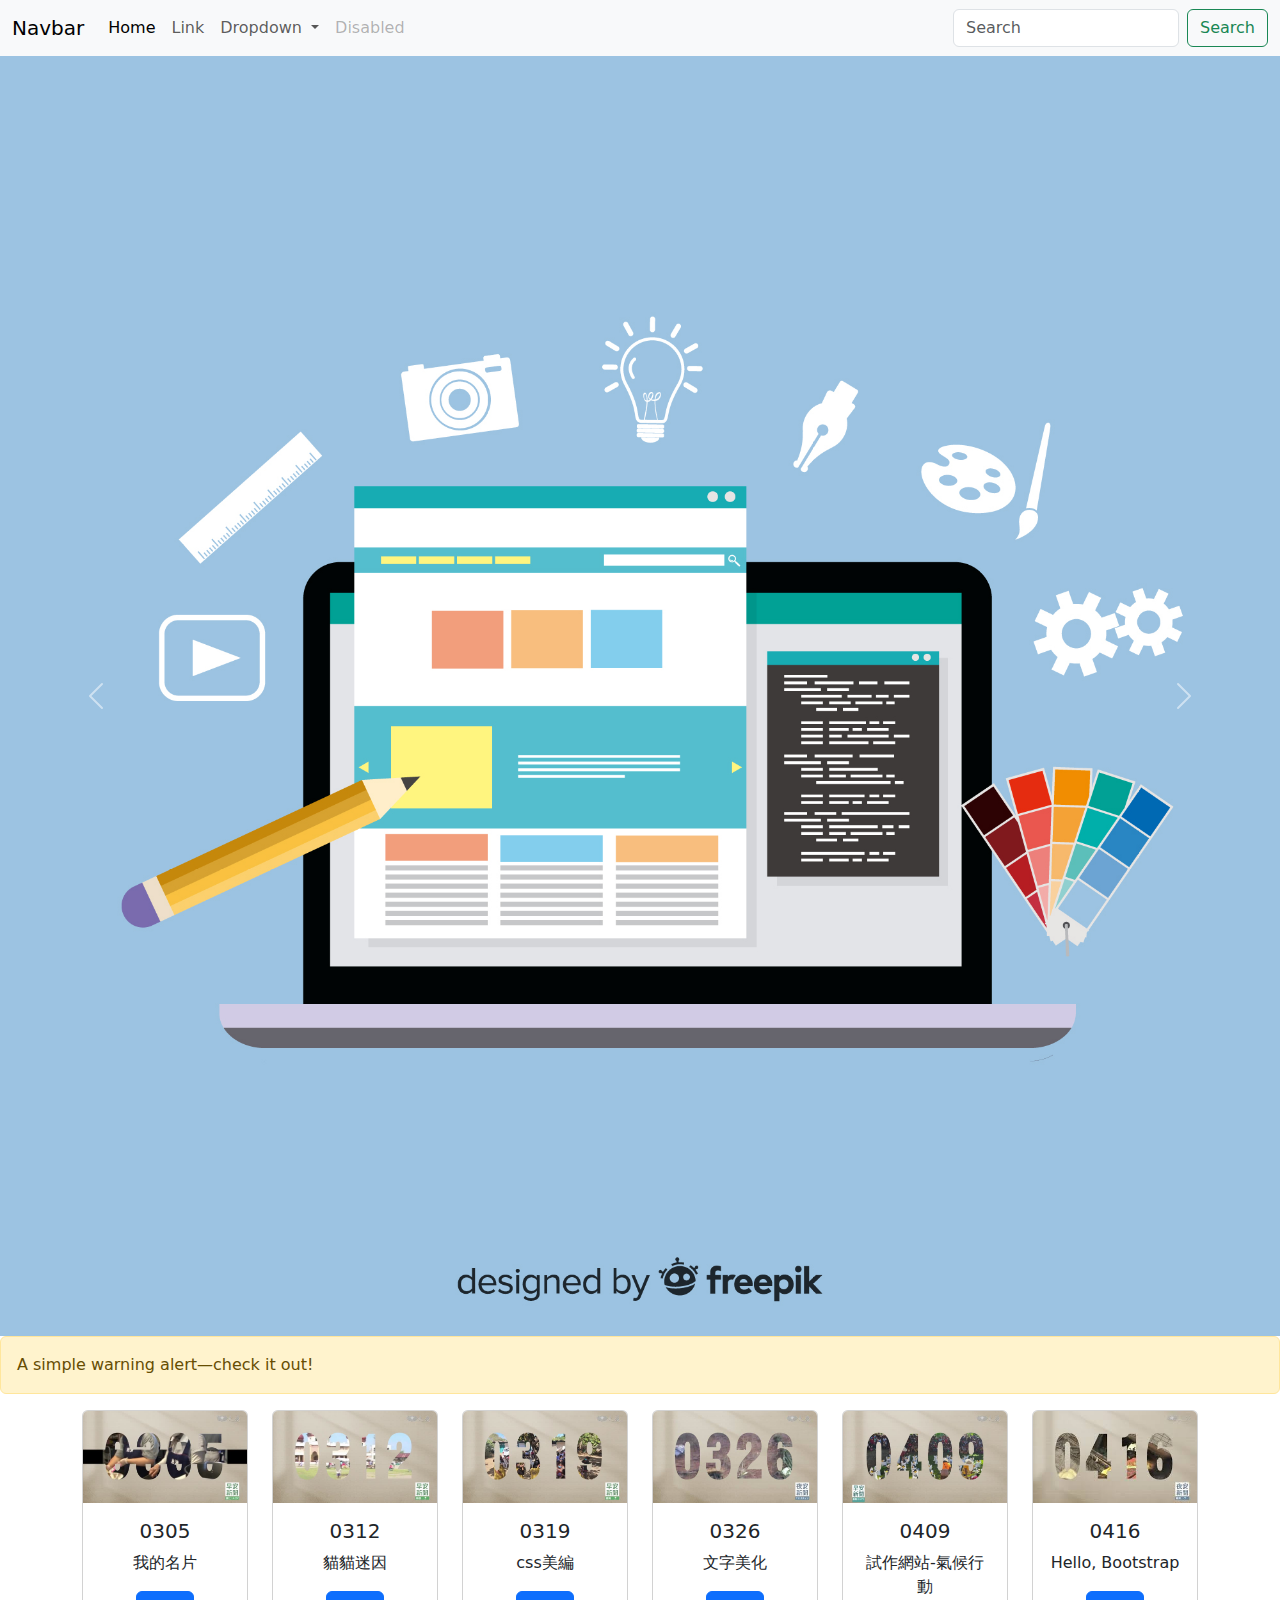
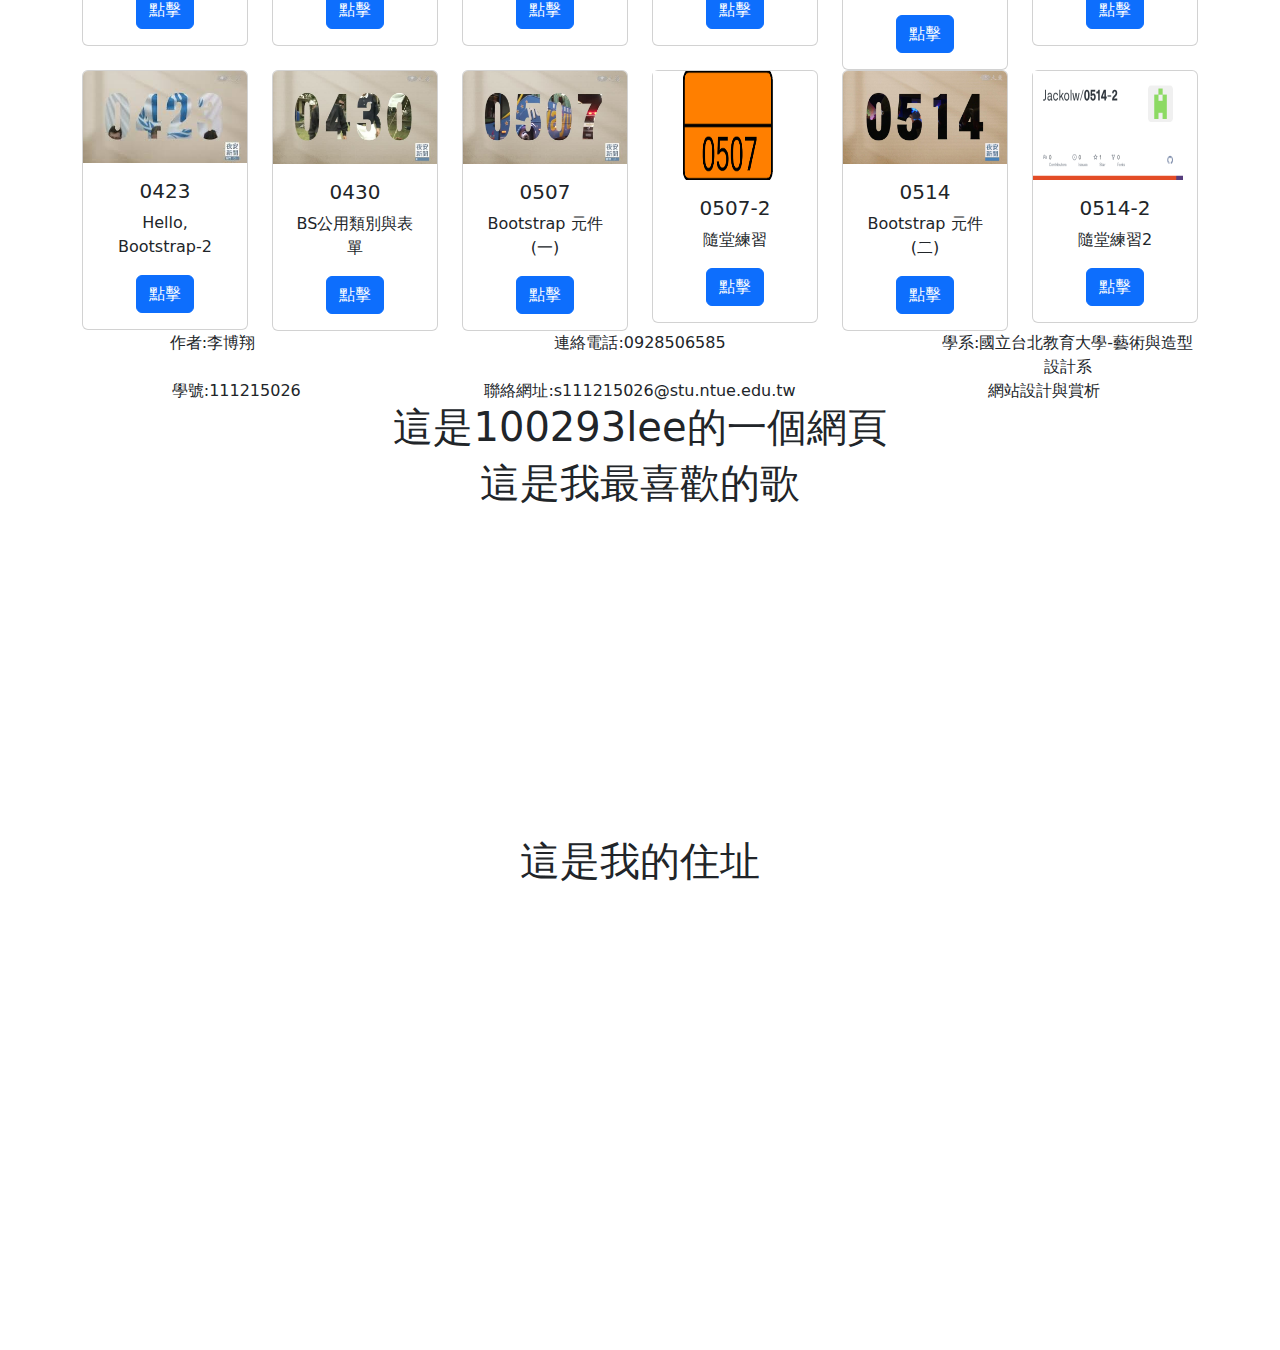
==== commit 29656132: "Update index.html" ====
--- a/index.html
+++ b/index.html
@@ -30,8 +30,8 @@
         </li>
         <li class="nav-item dropdown">
           <a class="nav-link dropdown-toggle" href="#" role="button" data-bs-toggle="dropdown" aria-expanded="false">
-            Dropdown
-          </a>
+          Dropdown
+        </a>
           <ul class="dropdown-menu">
             <li><a class="dropdown-item" href="#">Action</a></li>
             <li><a class="dropdown-item" href="#">Another action</a></li>
@@ -161,7 +161,7 @@
   					<img src="559060.jpg" class="card-img-top" alt="...">
   					<div class="card-body">
     					<h5 class="card-title">0430 </h5>
-    					<p class="card-text">Bootstrap公用類別與表單</p>
+    					<p class="card-text">BS公用類別與表單</p>
     					<a href="0430/index.html" class="btn btn-primary">點擊</a>
   					</div>
 				</div>
@@ -178,7 +178,7 @@
     		</div>
 			<div class="col">
       			<div class="card">
-  					<img src="images (1).png" class="card-img-top" alt="...">
+  					<img src="images (1).png" width="150" height="109" alt="...">
   					<div class="card-body">
     					<h5 class="card-title">0507-2</h5>
     					<p class="card-text">隨堂練習</p>
@@ -198,7 +198,7 @@
     		</div>
 			<div class="col">
       			<div class="card">
-  					<img src="0514-2.png" class="card-img-top" alt="...">
+  					<img src="0514-2.png" width="150" height="109" alt="...">
   					<div class="card-body">
     					<h5 class="card-title">0514-2</h5>
     					<p class="card-text">隨堂練習2</p>
@@ -264,12 +264,17 @@
   <p><a href="0514/index.html">0514</a></p>
   <p><a href="0514-2/index.html">隨堂練習</a></p>
 -->
+		
+		
+		<div class="container text-center">
 	    <h1>這是100293lee的一個網頁</h1>
     
-		<h1>這是我最喜歡的歌</h1>	
+		<h1>這是我最喜歡的歌</h1>
+		
 <iframe width="560" height="315" src="https://www.youtube.com/embed/wJnBTPUQS5A?si=DUGt9DIWEv4rrYVt" title="YouTube video player" frameborder="0" allow="accelerometer; autoplay; clipboard-write; encrypted-media; gyroscope; picture-in-picture; web-share" allowfullscreen></iframe>
     <h1>這是我的住址</h1>
 		<iframe src="https://www.google.com/maps/embed?pb=!1m18!1m12!1m3!1d3615.278259251106!2d121.5420624760505!3d25.024629238667554!2m3!1f0!2f0!3f0!3m2!1i1024!2i768!4f13.1!3m3!1m2!1s0x3442a908a8232611%3A0xeebfb2d71a5025c7!2z5ZyL56uL6Ie65YyX5pWZ6IKy5aSn5a24!5e0!3m2!1szh-TW!2stw!4v1708998260800!5m2!1szh-TW!2stw" width="600" height="450" style="border:0;" allowfullscreen="" loading="lazy" referrerpolicy="no-referrer-when-downgrade"></iframe>
+		</div>
 	</body>
 
 </html>
